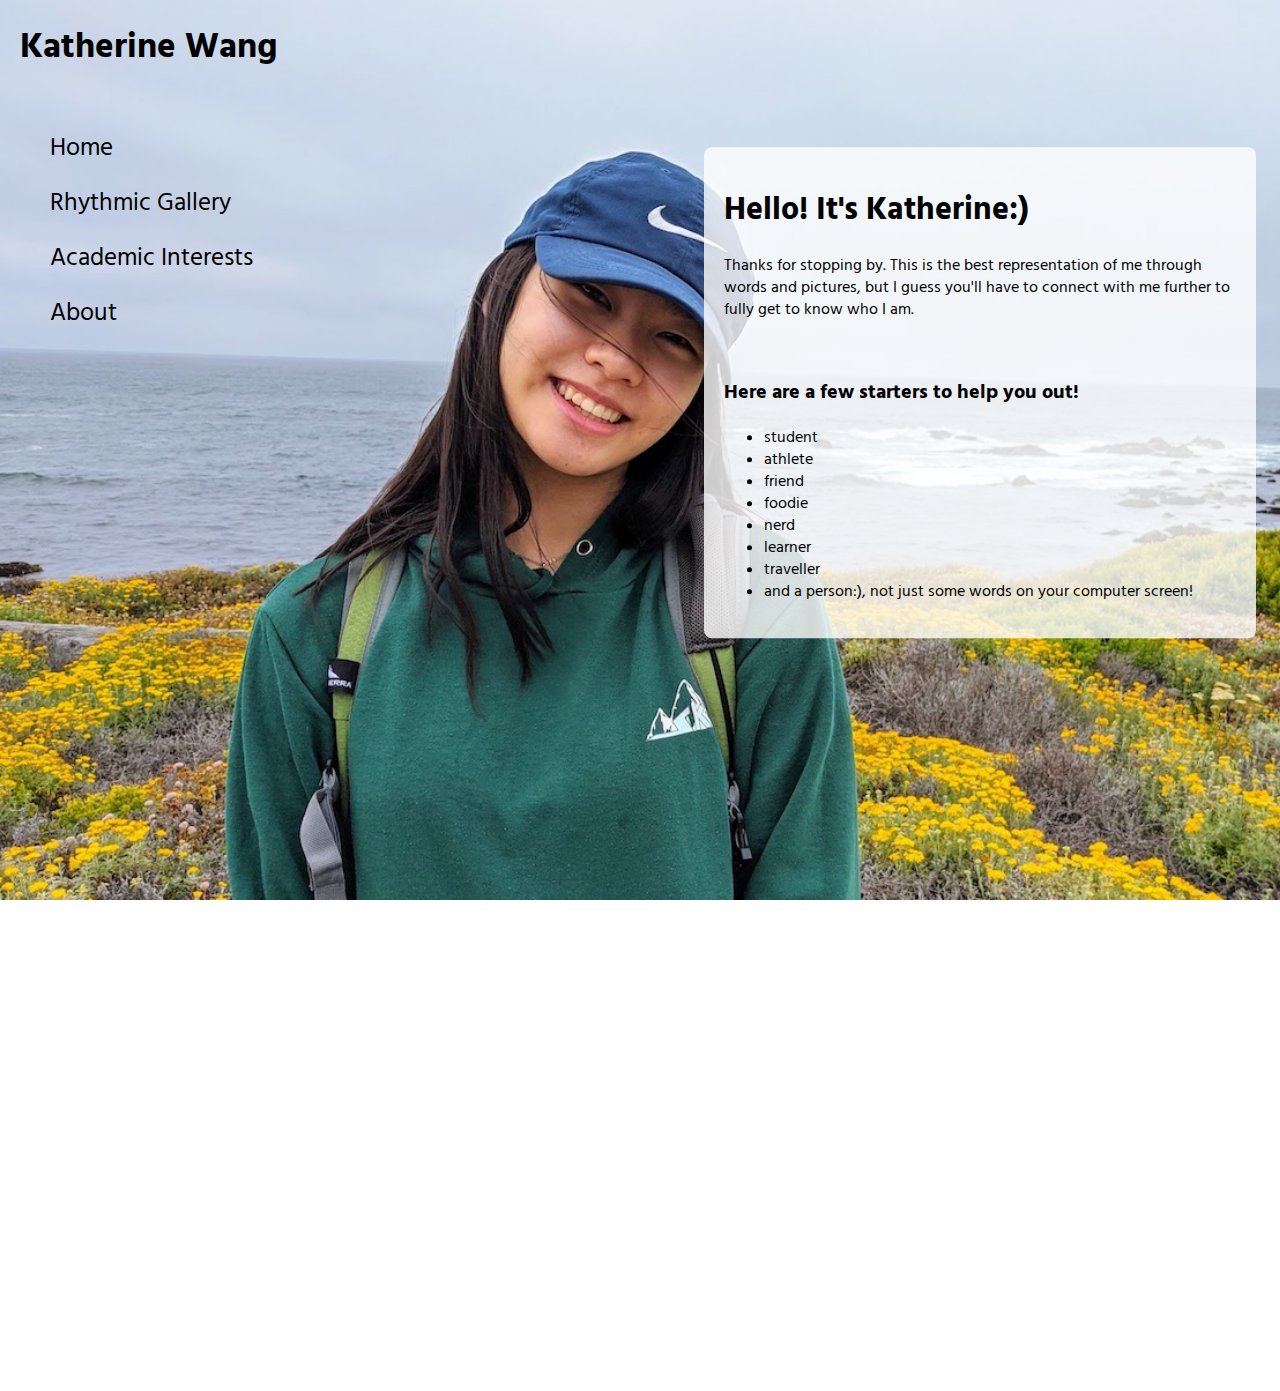
==== index.html @ 03555001 "initial commit" ====
<!DOCTYPE html>
<html>
    <head>
        <meta charset="utf-8">
        <meta name="viewport" content="width=device-width">
        <title>Katherine Wang</title>
        <!-- CSS -->
        <link rel="stylesheet" href="style.css"></link>
        <!-- favicon -->
        <link rel="icon" href="katherine.PNG">
        <!-- font -->
        <link href="https://fonts.googleapis.com/css2?family=Inconsolata:wght@300;700&display=swap" rel="stylesheet">
        <link href="https://fonts.googleapis.com/css2?family=Antic+Slab&display=swap" rel="stylesheet">
        <link href="https://fonts.googleapis.com/css2?family=Antic+Slab&family=Hind+Madurai:wght@400;600&display=swap" rel="stylesheet">

    </head>
    <body>
        <nav>
            <h1>Katherine Wang</h1>
            <ul>
                <li>Home</li>
                <li>Rhythmic Gallery</li>
                <li>Academic Interests</li>
                <li>About</li>
            </ul>
        </nav>
        <div class = "cover">
            <!-- <img class = "cover-image" src = "cover.jpg"> -->
            <div class = "cover-box">
                <h1>Hello! It's Katherine:)</h1>
                <p>Thanks for stopping by. This is the best representation of me through words and pictures, but I guess you'll have to connect with me further to fully get to know who I am.</p>
                <br>
                <b><p style = "font-size: 20px;">Here are a few starters to help you out! </p></b>
                <ul>
                    <li>student</li>
                    <li>athlete</li>
                    <li>friend</li>
                    <li>foodie</li>
                    <li>nerd</li>
                    <li>learner</li>
                    <li>traveller</li>
                    <li>and a person:), not just some words on your computer screen!</li>
                </ul>
            </div>
            <div class = "test">

            </div>
        </div>
    </body>
</html>
---- style.css ----
body {
    margin: 0;
    padding: 0;
    /* font-family: 'Inconsolata', monospace; */
    /* font-family: 'Antic Slab', serif; */
    font-family: 'Hind Madurai', sans-serif;


}

.cover {
    background-image: url("cover.jpg")  ;
    background-size: cover;
    height: 100vh;
}
.cover-box {
    position: relative;
    background: rgba(255, 255, 255, 0.8);
    padding: 20px;
    border-radius: 8px;
    /* width: 600px; */
    width: 40%;
    transform: translate(0%,30%);
    margin-left: 55%;
}

nav {
    /* display: flex;
    position: absolute;
    width: 100vw;
    background: rgba(255, 14, 14,0.4);
    margin-right: 0;  */
    overflow: hidden;
    position: absolute;
}

nav h1 {
    font-size: 35px;
    margin-left: 20px;
}

nav ul {
    list-style: none;
    display: inline-block;

    
    /* list-style: none;
    display: block; */
    
    /* list-style-type: none;
  margin: 0;
  padding: 0;
     */
     font-size: 25px;
}

nav li {
    padding: 10px;
    margin: auto;
}

.test {
    height: 100vh;
}
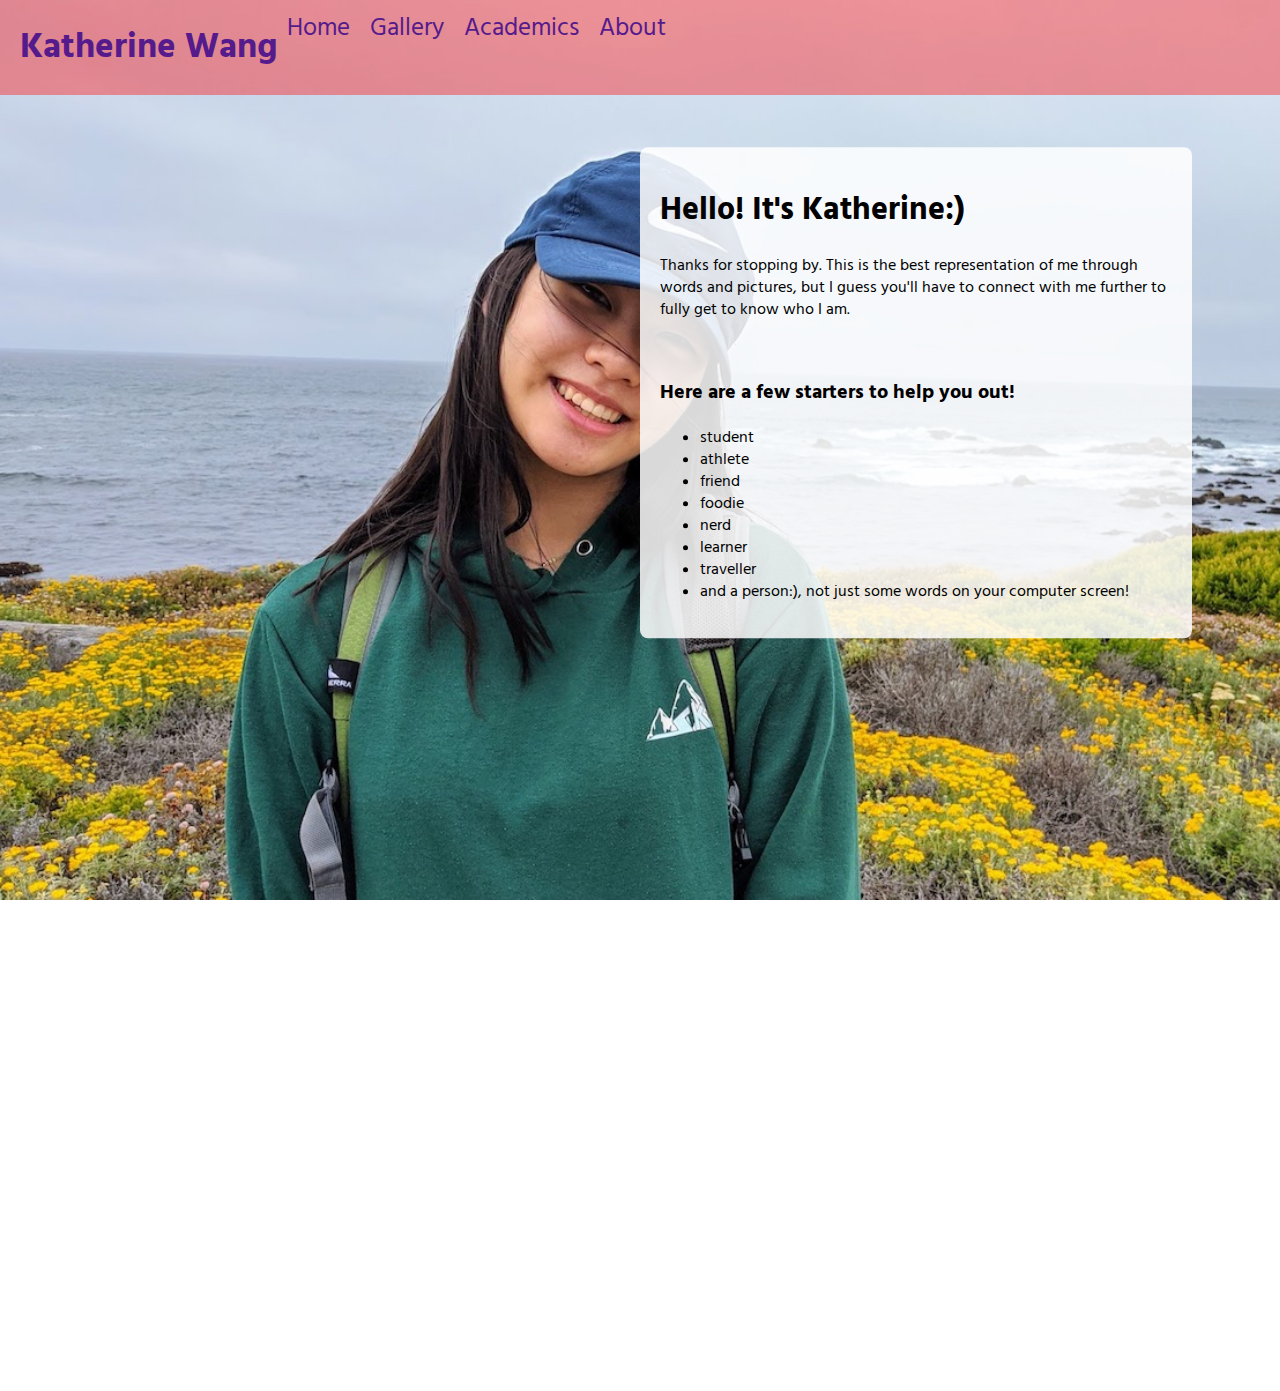
==== commit d689d67e: "navbar" ====
--- a/index.html
+++ b/index.html
@@ -16,12 +16,12 @@
     </head>
     <body>
         <nav>
-            <h1>Katherine Wang</h1>
+            <h1><a href = "">Katherine Wang</a></h1>
             <ul>
-                <li>Home</li>
-                <li>Rhythmic Gallery</li>
-                <li>Academic Interests</li>
-                <li>About</li>
+                <li><a href = "">Home</a></li>
+                <li><a href = "">Gallery</a></li>
+                <li><a href = "">Academics</a></li>
+                <li><a href = "">About</a></li>
             </ul>
         </nav>
         <div class = "cover">
--- a/style.css
+++ b/style.css
@@ -15,23 +15,31 @@
 }
 .cover-box {
     position: relative;
-    background: rgba(255, 255, 255, 0.8);
+    background: rgba(255, 255, 255, 0.85);
     padding: 20px;
     border-radius: 8px;
     /* width: 600px; */
     width: 40%;
     transform: translate(0%,30%);
-    margin-left: 55%;
+    margin-left: 50%;
+}
+
+a {
+    text-decoration: none;
 }
 
 nav {
-    /* display: flex;
+    display: flex;
+    position: absolute;
+
+    display: flex;
     position: absolute;
     width: 100vw;
     background: rgba(255, 14, 14,0.4);
-    margin-right: 0;  */
-    overflow: hidden;
+    /* overflow: hidden;
     position: absolute;
+    margin: 0;
+    padding: 0; */
 }
 
 nav h1 {
@@ -41,22 +49,18 @@
 
 nav ul {
     list-style: none;
-    display: inline-block;
-
     
-    /* list-style: none;
-    display: block; */
-    
-    /* list-style-type: none;
-  margin: 0;
-  padding: 0;
-     */
-     font-size: 25px;
+    list-style-type: none;
+    margin: 0;
+    padding: 0;
+    font-size: 25px;
 }
 
 nav li {
     padding: 10px;
     margin: auto;
+    display: block;
+    float: left;
 }
 
 .test {
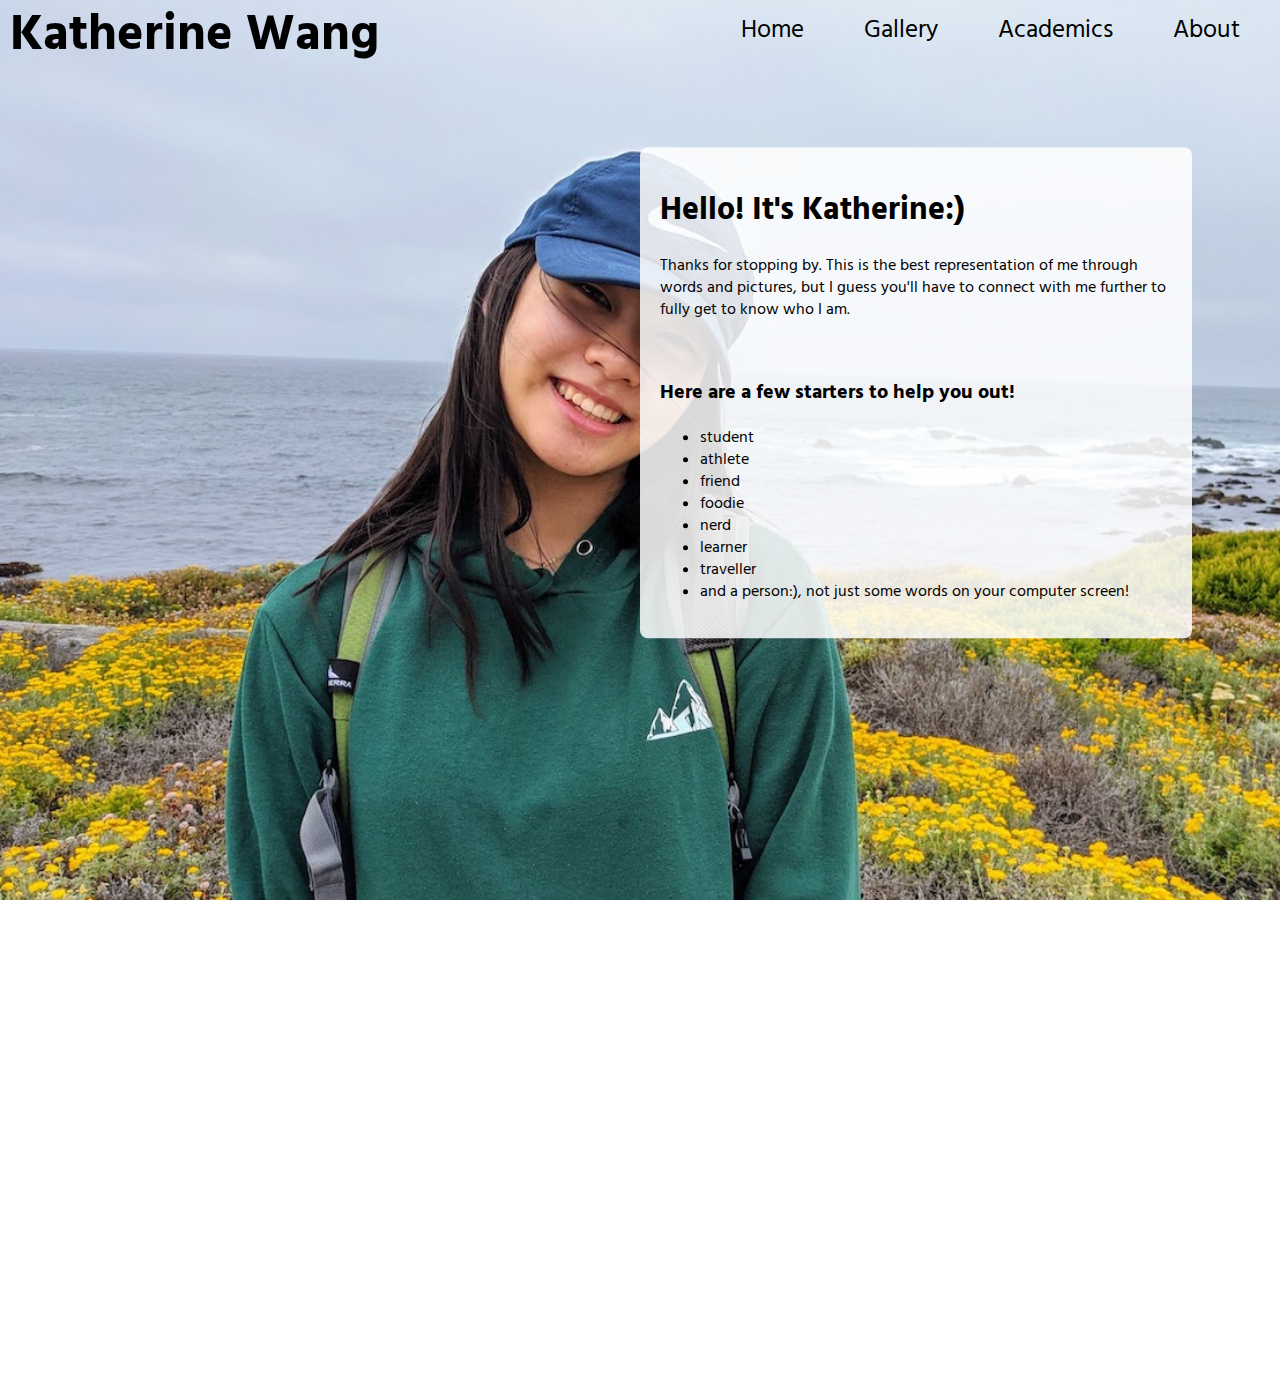
==== commit bcf5360a: "navbar" ====
--- a/index.html
+++ b/index.html
@@ -15,15 +15,29 @@
 
     </head>
     <body>
-        <nav>
+        <div class = "nav">
             <h1><a href = "">Katherine Wang</a></h1>
-            <ul>
-                <li><a href = "">Home</a></li>
-                <li><a href = "">Gallery</a></li>
-                <li><a href = "">Academics</a></li>
-                <li><a href = "">About</a></li>
-            </ul>
-        </nav>
+            <nav>
+                <ul>
+                    <li>
+                        <a href = "">Home</a>
+                        <div class="underline"></div>
+                    </li>
+                    <li>
+                        <a href = "">Gallery</a>
+                        <div class="underline"></div>
+                    </li>
+                    <li>
+                        <a href = "">Academics</a>
+                        <div class="underline"></div>
+                    </li>
+                    <li>
+                        <a href = "">About</a>
+                        <div class="underline"></div>
+                    </li>
+                </ul>
+            </nav>
+        </div>
         <div class = "cover">
             <!-- <img class = "cover-image" src = "cover.jpg"> -->
             <div class = "cover-box">
--- a/style.css
+++ b/style.css
@@ -28,38 +28,43 @@
     text-decoration: none;
 }
 
-nav {
-    display: flex;
+.nav h1 {
+    font-size: 50px;
+    margin-top: 0px;
+    margin-left: 10px;
     position: absolute;
-
-    display: flex;
-    position: absolute;
-    width: 100vw;
-    background: rgba(255, 14, 14,0.4);
-    /* overflow: hidden;
-    position: absolute;
-    margin: 0;
-    padding: 0; */
+    text-decoration: none;
 }
 
-nav h1 {
-    font-size: 35px;
-    margin-left: 20px;
+.nav a {
+    color: black;
+}
+
+.underline {
+    height: 3px;
+    background-color: transparent;
+	width: 0%;
+	transition: ease 0.5s;
+}
+
+nav li:hover .underline {
+    background-color: rgb(33, 0, 59);
+	width: 100%;
 }
 
 nav ul {
+    right: 0px;
+    position: absolute;
     list-style: none;
-    
-    list-style-type: none;
     margin: 0;
+    margin-right: 10px;
     padding: 0;
-    font-size: 25px;
 }
 
 nav li {
-    padding: 10px;
+    padding: 12px 30px;
     margin: auto;
-    display: block;
+    font-size: 25px;
     float: left;
 }
 
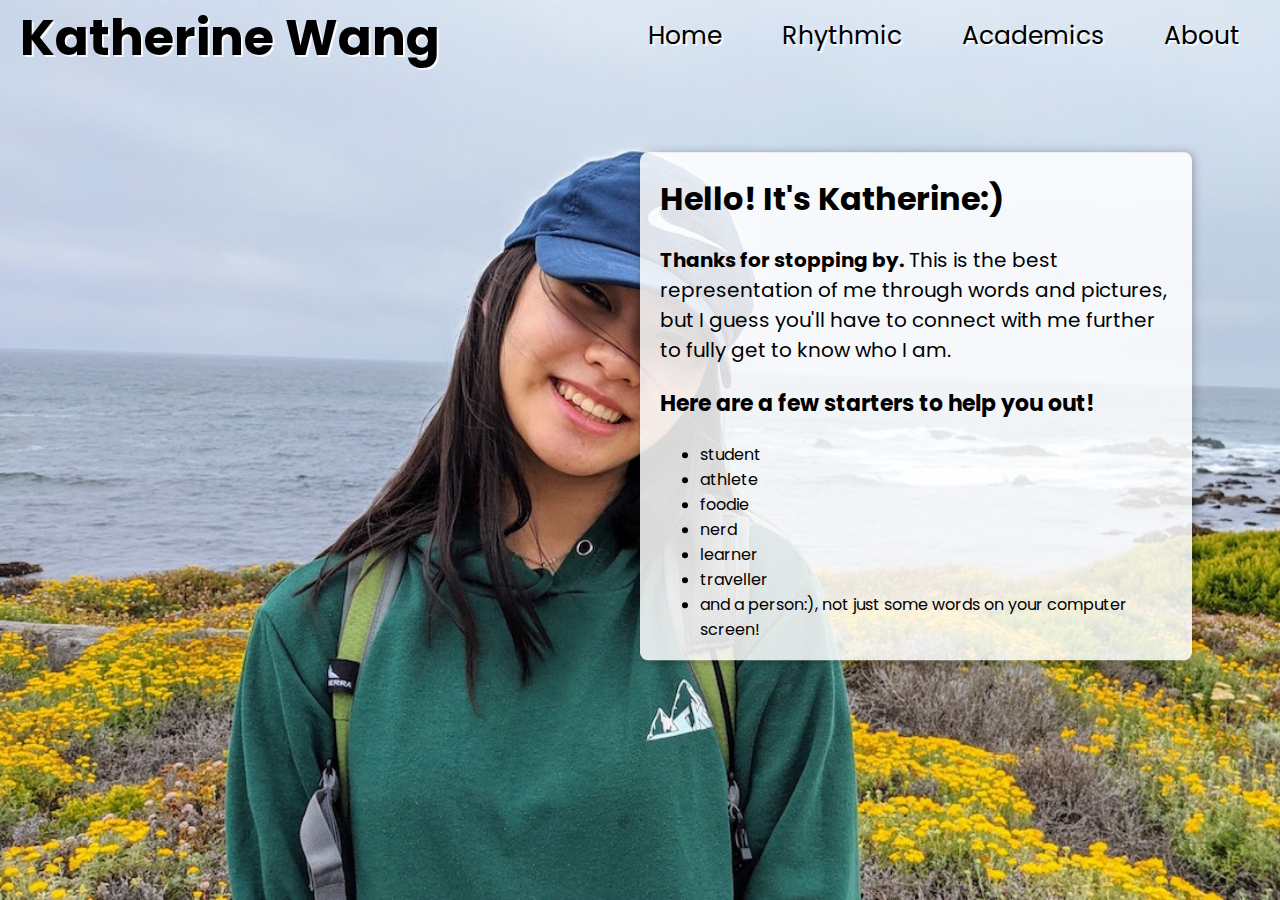
==== commit a38a18ea: "add images" ====
--- a/index.html
+++ b/index.html
@@ -12,11 +12,11 @@
         <link href="https://fonts.googleapis.com/css2?family=Inconsolata:wght@300;700&display=swap" rel="stylesheet">
         <link href="https://fonts.googleapis.com/css2?family=Antic+Slab&display=swap" rel="stylesheet">
         <link href="https://fonts.googleapis.com/css2?family=Antic+Slab&family=Hind+Madurai:wght@400;600&display=swap" rel="stylesheet">
-
+        <link href="https://fonts.googleapis.com/css2?family=Antic+Slab&family=Hind+Madurai:wght@400;600&family=Poppins:wght@200;400&display=swap" rel="stylesheet">
     </head>
     <body>
         <div class = "nav">
-            <h1><a href = "">Katherine Wang</a></h1>
+            <h1><a href = "index.html">Katherine Wang</a></h1>
             <nav>
                 <ul>
                     <li>
@@ -24,15 +24,15 @@
                         <div class="underline"></div>
                     </li>
                     <li>
-                        <a href = "">Gallery</a>
+                        <a href = "rhythmic.html">Rhythmic</a>
                         <div class="underline"></div>
                     </li>
                     <li>
-                        <a href = "">Academics</a>
+                        <a href = "academics.html">Academics</a>
                         <div class="underline"></div>
                     </li>
                     <li>
-                        <a href = "">About</a>
+                        <a href = "about.html">About</a>
                         <div class="underline"></div>
                     </li>
                 </ul>
@@ -42,13 +42,11 @@
             <!-- <img class = "cover-image" src = "cover.jpg"> -->
             <div class = "cover-box">
                 <h1>Hello! It's Katherine:)</h1>
-                <p>Thanks for stopping by. This is the best representation of me through words and pictures, but I guess you'll have to connect with me further to fully get to know who I am.</p>
-                <br>
-                <b><p style = "font-size: 20px;">Here are a few starters to help you out! </p></b>
+                <p style = "font-size: 20px;"><b>Thanks for stopping by.</b> This is the best representation of me through words and pictures, but I guess you'll have to connect with me further to fully get to know who I am.</p>
+                <b><p style = "font-size: 22px;">Here are a few starters to help you out! </p></b>
                 <ul>
                     <li>student</li>
                     <li>athlete</li>
-                    <li>friend</li>
                     <li>foodie</li>
                     <li>nerd</li>
                     <li>learner</li>
--- a/style.css
+++ b/style.css
@@ -1,39 +1,50 @@
+html {
+    scroll-behavior: smooth;
+}
+
 body {
     margin: 0;
     padding: 0;
     /* font-family: 'Inconsolata', monospace; */
     /* font-family: 'Antic Slab', serif; */
-    font-family: 'Hind Madurai', sans-serif;
-
-
+    /* font-family: 'Hind Madurai', sans-serif; */
+    font-family: 'Poppins', sans-serif;
 }
 
 .cover {
-    background-image: url("cover.jpg")  ;
+    background-image: url("cover.jpg");
+    background-repeat: no-repeat;
     background-size: cover;
     height: 100vh;
 }
 .cover-box {
     position: relative;
     background: rgba(255, 255, 255, 0.85);
-    padding: 20px;
+    padding: 2px 20px;
     border-radius: 8px;
     /* width: 600px; */
     width: 40%;
     transform: translate(0%,30%);
     margin-left: 50%;
+    transition: 1s;
+    box-shadow: 1px 1px 10px rgba(0,0,0,0.3);
 }
 
 a {
     text-decoration: none;
+}
+
+nav {
+    transition: 1s;
 }
 
 .nav h1 {
     font-size: 50px;
     margin-top: 0px;
-    margin-left: 10px;
+    margin-left: 20px;
     position: absolute;
     text-decoration: none;
+    text-shadow: 2px 2px 0px rgba(255, 255, 255, 0.85);
 }
 
 .nav a {
@@ -44,12 +55,17 @@
     height: 3px;
     background-color: transparent;
 	width: 0%;
-	transition: ease 0.5s;
+    transition: ease 0.5s;
+    box-shadow: 1px 1px 0px rgba(255, 255, 255, 0.85);
 }
 
 nav li:hover .underline {
-    background-color: rgb(33, 0, 59);
+    background-color: rgb(0, 30, 39);
 	width: 100%;
+}
+
+nav li:hover a{
+    color: rgb(0, 82, 107)
 }
 
 nav ul {
@@ -62,12 +78,129 @@
 }
 
 nav li {
-    padding: 12px 30px;
+    padding: 17px 30px;
     margin: auto;
     font-size: 25px;
     float: left;
-}
-
-.test {
+    text-shadow: 2px 2px 0px rgba(255, 255, 255, 0.85);
+}
+
+.active .underline {
+    background-color: rgb(0, 30, 39);
+    width: 100%;
+    box-shadow: 1px 1px 0px rgba(255, 255, 255, 0.85);
+}
+
+.active a {
+    color: rgb(0, 82, 107);
+}
+
+.box {
+    height: 70px;
+}
+
+.body {
+    width: 100%;
+    text-align: center;
     height: 100vh;
+}
+
+.header h1 {
+    font-size: 50px;
+}
+
+.description {
+    text-align: center;
+    margin: 0px 10%;
+    padding-top: 10px;
+}
+
+.description h2 {
+    background: rgb(255, 248, 186);
+    max-width: 30%;
+    margin: auto;
+    border-radius: 5px;
+}
+
+.cover-gallery {
+    background-image: url("cover-rhythmic.JPG");
+    background-repeat: no-repeat;
+    background-size: cover;
+    height: 100vh;
+    width: 100%;
+}
+
+.body i {
+    font-size: 65px;
+    position: absolute;
+    bottom: 20px;
+    text-shadow: 2px 2px 10px rgba(0,0,0);
+}
+
+.body a {
+    color: white;
+}
+
+.header {
+    max-width: 55%;
+    margin: auto;
+    text-align: center;
+}
+
+.header h1 {
+    margin: auto;
+    margin-top: 40px;
+    margin-bottom: 15px;
+    width: 90%;
+    /* background: rgb(255, 248, 186); */
+    border-radius: 10px;
+    padding: 0px 0px;
+    text-shadow: 3px 3px 0px white;
+}
+
+.line {
+    height: 3px;
+    background: black;
+    box-shadow: 1px 1px 0px rgba(255, 255, 255, 0.85);
+}
+
+.container img{
+    width: 100%;
+    box-shadow: 2px 2px 10px rgba(0,0,0,0.3);
+}
+
+.container {
+    padding-bottom: 10px;
+    position: relative;
+}
+
+.container h1 {
+    z-index: 1;
+    color: black;
+    visibility: hidden;
+    text-align: center;
+    position: absolute;
+    top: 50%;
+    left: 50%;
+    transform: translate(-50%, -50%);
+}
+
+.container:hover h1 {
+    visibility: visible;
+}
+
+.container:hover img{
+    opacity: 0.8;
+}
+
+.image-grid {
+    display: flex;
+    padding: 20px 10px;
+    margin: auto;
+}
+
+.column {
+    max-width: 32%;
+    margin-right: auto;
+    margin-left: auto;
 }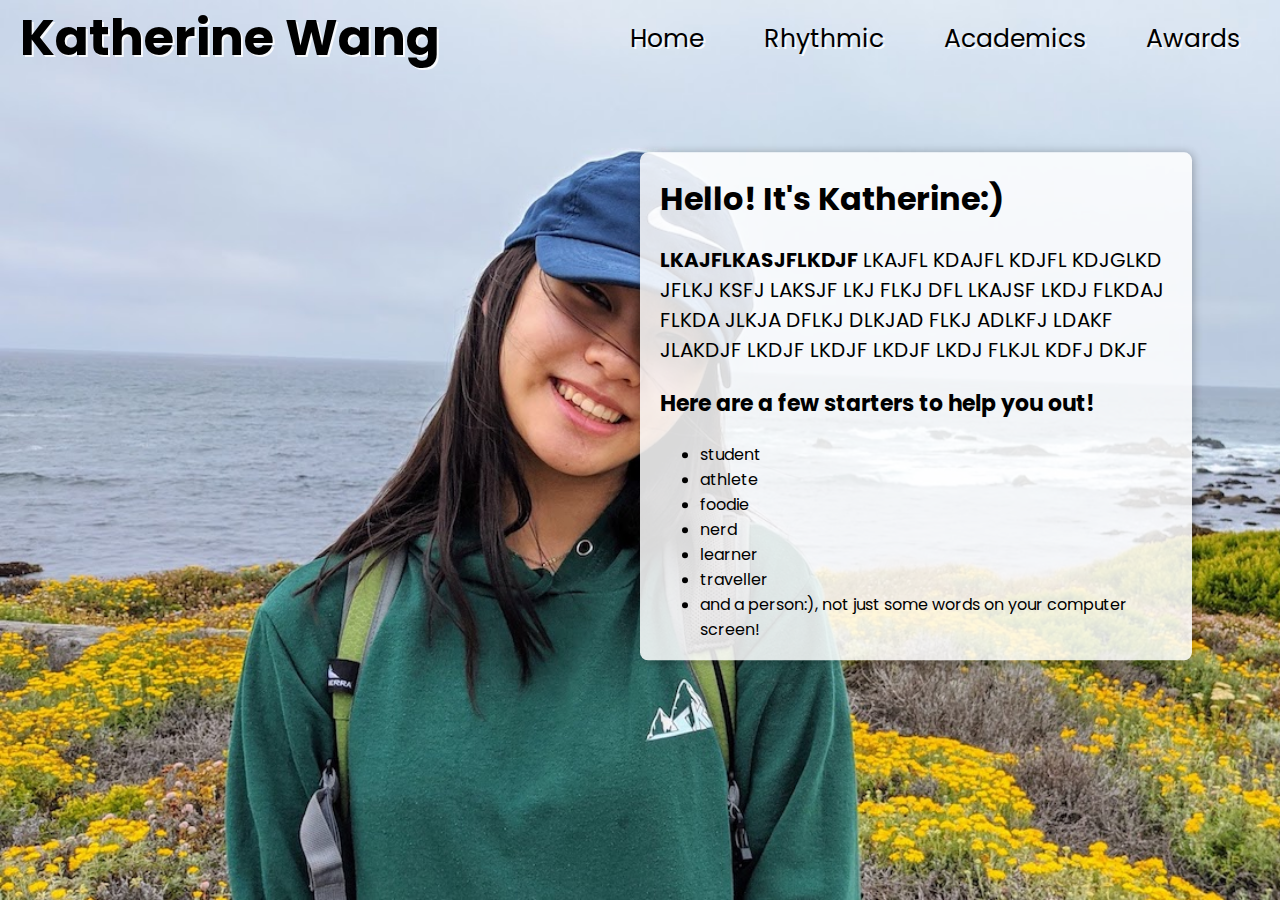
==== commit f41e3c73: "hehe" ====
--- a/index.html
+++ b/index.html
@@ -9,32 +9,38 @@
         <!-- favicon -->
         <link rel="icon" href="katherine.PNG">
         <!-- font -->
-        <link href="https://fonts.googleapis.com/css2?family=Inconsolata:wght@300;700&display=swap" rel="stylesheet">
-        <link href="https://fonts.googleapis.com/css2?family=Antic+Slab&display=swap" rel="stylesheet">
-        <link href="https://fonts.googleapis.com/css2?family=Antic+Slab&family=Hind+Madurai:wght@400;600&display=swap" rel="stylesheet">
         <link href="https://fonts.googleapis.com/css2?family=Antic+Slab&family=Hind+Madurai:wght@400;600&family=Poppins:wght@200;400&display=swap" rel="stylesheet">
+        <!-- Import Font Awesome -->
+        <link rel="stylesheet" href="https://pro.fontawesome.com/releases/v5.13.0/css/all.css">
+        <!-- jquery -->
+        <script src="https://ajax.googleapis.com/ajax/libs/jquery/3.5.1/jquery.min.js"></script>
+        <!-- script -->
+        <script src = "script.js"></script>
     </head>
     <body>
         <div class = "nav">
             <h1><a href = "index.html">Katherine Wang</a></h1>
             <nav>
                 <ul>
-                    <li>
-                        <a href = "">Home</a>
-                        <div class="underline"></div>
-                    </li>
-                    <li>
-                        <a href = "rhythmic.html">Rhythmic</a>
-                        <div class="underline"></div>
-                    </li>
-                    <li>
-                        <a href = "academics.html">Academics</a>
-                        <div class="underline"></div>
-                    </li>
-                    <li>
-                        <a href = "about.html">About</a>
-                        <div class="underline"></div>
-                    </li>
+                <li id = "nav-icon" class = "nav-icon">
+                    <a><i id = "change" class="fas fa-bars"></i></a>
+                </li>
+                <li class = "nav-item top">
+                    <a href = "">Home</a>
+                    <div class="underline"></div>
+                </li>
+                <li class = "nav-item">
+                    <a href = "rhythmic.html">Rhythmic</a>
+                    <div class="underline"></div>
+                </li>
+                <li class = "nav-item">
+                    <a href = "academics.html">Academics</a>
+                    <div class="underline"></div>
+                </li>
+                <li class = "nav-item">
+                    <a href = "awards.html">Awards</a>
+                    <div class="underline"></div>
+                </li>
                 </ul>
             </nav>
         </div>
@@ -42,7 +48,8 @@
             <!-- <img class = "cover-image" src = "cover.jpg"> -->
             <div class = "cover-box">
                 <h1>Hello! It's Katherine:)</h1>
-                <p style = "font-size: 20px;"><b>Thanks for stopping by.</b> This is the best representation of me through words and pictures, but I guess you'll have to connect with me further to fully get to know who I am.</p>
+                <p style = "font-size: 20px;"><b>LKAJFLKASJFLKDJF</b> LKAJFL KDAJFL KDJFL KDJGLKD JFLKJ KSFJ LAKSJF LKJ FLKJ DFL LKAJSF LKDJ FLKDAJ FLKDA JLKJA DFLKJ DLKJAD FLKJ ADLKFJ LDAKF JLAKDJF LKDJF LKDJF LKDJF LKDJ FLKJL KDFJ DKJF</p>
+                <!-- <p style = "font-size: 20px;"><b>Thanks for stopping by.</b> This is the best representation of me through words and pictures, but I guess you'll have to connect with me further to fully get to know who I am.</p> -->
                 <b><p style = "font-size: 22px;">Here are a few starters to help you out! </p></b>
                 <ul>
                     <li>student</li>
--- a/style.css
+++ b/style.css
@@ -5,12 +5,10 @@
 body {
     margin: 0;
     padding: 0;
-    /* font-family: 'Inconsolata', monospace; */
-    /* font-family: 'Antic Slab', serif; */
-    /* font-family: 'Hind Madurai', sans-serif; */
     font-family: 'Poppins', sans-serif;
 }
 
+/* welcome page */
 .cover {
     background-image: url("cover.jpg");
     background-repeat: no-repeat;
@@ -22,22 +20,16 @@
     background: rgba(255, 255, 255, 0.85);
     padding: 2px 20px;
     border-radius: 8px;
-    /* width: 600px; */
     width: 40%;
     transform: translate(0%,30%);
     margin-left: 50%;
     transition: 1s;
     box-shadow: 1px 1px 10px rgba(0,0,0,0.3);
 }
-
 a {
     text-decoration: none;
 }
-
-nav {
-    transition: 1s;
-}
-
+/* navbar */
 .nav h1 {
     font-size: 50px;
     margin-top: 0px;
@@ -46,11 +38,10 @@
     text-decoration: none;
     text-shadow: 2px 2px 0px rgba(255, 255, 255, 0.85);
 }
-
 .nav a {
     color: black;
 }
-
+/* nav underline */
 .underline {
     height: 3px;
     background-color: transparent;
@@ -58,31 +49,225 @@
     transition: ease 0.5s;
     box-shadow: 1px 1px 0px rgba(255, 255, 255, 0.85);
 }
-
-nav li:hover .underline {
+.nav-item:hover .underline {
     background-color: rgb(0, 30, 39);
 	width: 100%;
 }
-
-nav li:hover a{
+.nav-item:hover a{
     color: rgb(0, 82, 107)
 }
 
-nav ul {
-    right: 0px;
-    position: absolute;
-    list-style: none;
-    margin: 0;
-    margin-right: 10px;
-    padding: 0;
-}
-
-nav li {
-    padding: 17px 30px;
-    margin: auto;
-    font-size: 25px;
-    float: left;
-    text-shadow: 2px 2px 0px rgba(255, 255, 255, 0.85);
+@media only screen and (max-width: 800px) {
+    /* responsive navbar */
+    .nav-item {
+        visibility: hidden;
+        position: absolute;
+        width: 15%;
+    }
+    .top {
+        margin-top: 60px;
+    }
+    .toggle .nav-item {
+        visibility: visible;
+        position: relative;
+        margin-left: 10px;
+    }
+    .nav-icon {
+        right: 60px;
+        position: absolute;
+        list-style: none;
+        margin: 0;
+        margin-left: 0px;
+        padding: 0;
+    }
+    nav li {
+        padding: 3px 0px;
+        font-size: 25px;
+        text-shadow: 2px 2px 0px rgba(255, 255, 255, 0.85);
+    }
+    nav ul {
+        position: absolute;
+        display: flex;
+        flex-direction: column;
+        width: 100%;
+    }
+    .nav-item-clicked {
+        visibility: visible;
+    }
+    .nav-icon {
+        font-size: 35px;
+    }
+    .nav-icon:hover {
+        cursor: pointer;
+    }
+    .nav-icon:hover i{
+        color: white;
+        text-shadow: 2px 2px 0px rgba(0, 0, 0, 0.85);
+    }
+    /* rhythmic images */
+    .column {
+        flex: 100%;
+        max-width: 98%;
+        margin-right: auto;
+        margin-left: auto;
+    }
+    .cover-gallery i {
+        font-size: 65px;
+        position: absolute;
+        bottom: 52vh;
+        text-shadow: 2px 2px 10px rgba(0,0,0);
+    }
+    .cover-gallery {
+        background-image: url("cover-rhythmic.JPG");
+        background-repeat: no-repeat;
+        background-size: cover;
+        height: 50vh;
+        align-items: center;
+        text-align: center;
+    }
+    .cover-awards {
+        background-image: url("cover-awards.jpg");
+        background-size: cover;
+        background-repeat: no-repeat;
+        height: 50vh;
+        width: 100%;
+        text-align: center;
+    }
+}
+
+@media only screen and (max-width: 1100px) and (min-width: 800px) {
+    /* responsive navbar */
+    .nav-item {
+        visibility: hidden;
+        position: absolute;
+        width: 15%;
+    }
+    .top {
+        margin-top: 60px;
+    }
+    .toggle .nav-item {
+        visibility: visible;
+        position: relative;
+        margin-left: 10px;
+    }
+    .nav-icon {
+        right: 60px;
+        position: absolute;
+        list-style: none;
+        margin: 0;
+        margin-left: 0px;
+        padding: 0;
+    }
+    nav li {
+        padding: 3px 0px;
+        font-size: 25px;
+        text-shadow: 2px 2px 0px rgba(255, 255, 255, 0.85);
+    }
+    nav ul {
+        position: absolute;
+        display: flex;
+        flex-direction: column;
+        width: 96%;
+    }
+    .nav-item-clicked {
+        visibility: visible;
+    }
+    .nav-icon {
+        font-size: 35px;
+    }
+    .nav-icon:hover {
+        cursor: pointer;
+    }
+    .nav-icon:hover i{
+        color: white;
+        text-shadow: 2px 2px 0px rgba(0, 0, 0, 0.85);
+    }
+    /* rhythmic images */
+    .column {
+        flex: 50%;
+        max-width: 48%;
+        padding: 0px 4px;
+        margin-right: auto;
+        margin-left: auto;
+    }
+    .cover-gallery i {
+        font-size: 65px;
+        position: absolute;
+        bottom: 32vh;
+        text-shadow: 2px 2px 10px rgba(0,0,0);
+    }
+    .cover-gallery {
+        background-image: url("cover-rhythmic.JPG");
+        background-repeat: no-repeat;
+        background-size: cover;
+        height: 70vh;
+        width: 100%;
+        text-align: center;
+    }
+    .cover-awards {
+        background-image: url("cover-awards.jpg");
+        background-size: cover;
+        background-repeat: no-repeat;
+        height: 70vh;
+        width: 100%;
+        text-align: center;
+    }
+}
+
+@media only screen and (min-width: 1100px) {
+    /* responsive navbar */
+    nav ul {
+        right: 0px;
+        position: absolute;
+        list-style: none;
+        margin: 0;
+        margin-right: 10px;
+        padding: 0;
+    }
+    nav li {
+        padding: 20px 30px;
+        margin: auto;
+        font-size: 25px;
+        float: left;
+        text-shadow: 2px 2px 0px rgba(255, 255, 255, 0.85);
+    }
+    .nav-icon {
+        visibility: hidden;
+    }
+    .nav-item {
+        visibility: visible;
+    }
+    /* rhythmic images */
+    .column {
+        max-width: 24%;
+        padding: 0 4px;
+        flex: 25%;
+        margin-right: auto;
+        margin-left: auto;
+    }
+    .cover-gallery i {
+        font-size: 65px;
+        position: absolute;
+        bottom: 20px;
+        text-shadow: 2px 2px 10px rgba(0,0,0);
+        margin: auto;
+    }
+    .cover-gallery {
+        background-image: url("cover-rhythmic.JPG");
+        background-repeat: no-repeat;
+        background-size: cover;
+        height: 100vh;
+        width: 100%;
+        text-align: center;
+    }
+    .cover-awards {
+        background-image: url("cover-awards.jpg");
+        background-size: cover;
+        background-repeat: no-repeat;
+        height: 100vh;
+        width: 100%;
+        text-align: center;
+    }
 }
 
 .active .underline {
@@ -90,74 +275,39 @@
     width: 100%;
     box-shadow: 1px 1px 0px rgba(255, 255, 255, 0.85);
 }
-
 .active a {
     color: rgb(0, 82, 107);
 }
-
+/* nav empty box */
 .box {
-    height: 70px;
-}
-
-.body {
-    width: 100%;
-    text-align: center;
-    height: 100vh;
-}
-
+    height: 60px;
+}
 .header h1 {
     font-size: 50px;
 }
-
 .description {
     text-align: center;
     margin: 0px 10%;
     padding-top: 10px;
 }
-
-.description h2 {
-    background: rgb(255, 248, 186);
-    max-width: 30%;
-    margin: auto;
-    border-radius: 5px;
-}
-
-.cover-gallery {
-    background-image: url("cover-rhythmic.JPG");
-    background-repeat: no-repeat;
-    background-size: cover;
-    height: 100vh;
-    width: 100%;
-}
-
-.body i {
-    font-size: 65px;
-    position: absolute;
-    bottom: 20px;
-    text-shadow: 2px 2px 10px rgba(0,0,0);
-}
-
-.body a {
+/* rhythmic page */
+.cover-gallery a {
     color: white;
 }
-
+/* headers */
 .header {
     max-width: 55%;
     margin: auto;
-    text-align: center;
-}
-
+}
 .header h1 {
     margin: auto;
     margin-top: 40px;
     margin-bottom: 15px;
     width: 90%;
-    /* background: rgb(255, 248, 186); */
     border-radius: 10px;
     padding: 0px 0px;
     text-shadow: 3px 3px 0px white;
 }
-
 .line {
     height: 3px;
     background: black;
@@ -167,6 +317,7 @@
 .container img{
     width: 100%;
     box-shadow: 2px 2px 10px rgba(0,0,0,0.3);
+    vertical-align: middle;
 }
 
 .container {
@@ -195,12 +346,28 @@
 
 .image-grid {
     display: flex;
-    padding: 20px 10px;
-    margin: auto;
-}
-
-.column {
-    max-width: 32%;
-    margin-right: auto;
-    margin-left: auto;
+    /* padding: 20px 10px;
+    margin: auto; */
+    flex-wrap: wrap;
+}
+
+/* awards section */
+/* .cover-awards {
+    background-image: url("cover-awards.jpg");
+    background-size: cover;
+    background-repeat: no-repeat;
+    height: 100vh;
+    width: 100%;
+    text-align: center;
+} */
+
+.cover-awards i {
+    font-size: 65px;
+    position: absolute;
+    bottom: 20px;
+    text-shadow: 2px 2px 10px rgba(0,0,0);
+}
+
+.cover-awards a {
+    color: white;
 }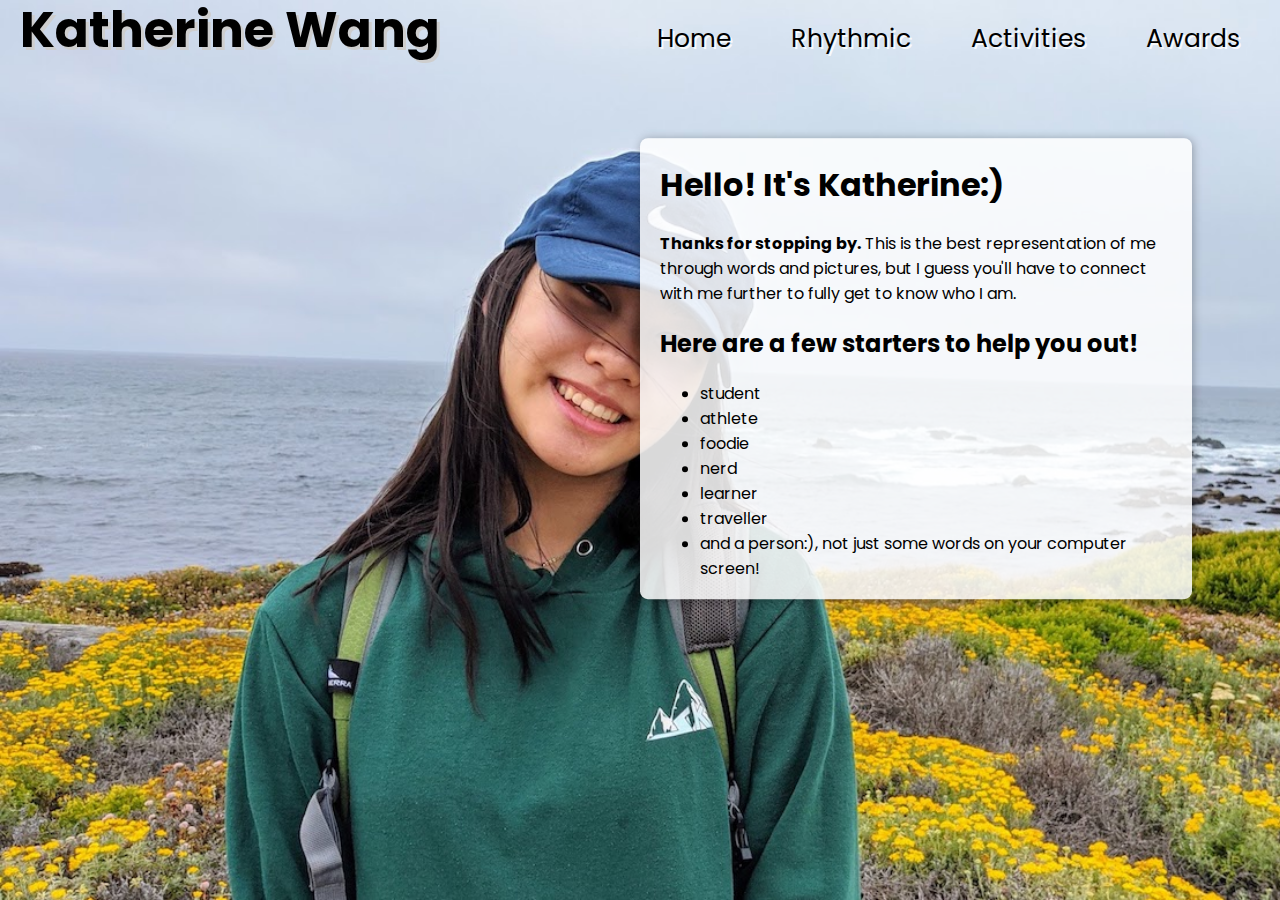
==== commit c3e6719e: "responsive" ====
--- a/index.html
+++ b/index.html
@@ -34,7 +34,7 @@
                     <div class="underline"></div>
                 </li>
                 <li class = "nav-item">
-                    <a href = "academics.html">Academics</a>
+                    <a href = "activities.html">Activities</a>
                     <div class="underline"></div>
                 </li>
                 <li class = "nav-item">
@@ -48,16 +48,19 @@
             <!-- <img class = "cover-image" src = "cover.jpg"> -->
             <div class = "cover-box">
                 <h1>Hello! It's Katherine:)</h1>
-                <p style = "font-size: 20px;"><b>LKAJFLKASJFLKDJF</b> LKAJFL KDAJFL KDJFL KDJGLKD JFLKJ KSFJ LAKSJF LKJ FLKJ DFL LKAJSF LKDJ FLKDAJ FLKDA JLKJA DFLKJ DLKJAD FLKJ ADLKFJ LDAKF JLAKDJF LKDJF LKDJF LKDJF LKDJ FLKJL KDFJ DKJF</p>
-                <!-- <p style = "font-size: 20px;"><b>Thanks for stopping by.</b> This is the best representation of me through words and pictures, but I guess you'll have to connect with me further to fully get to know who I am.</p> -->
-                <b><p style = "font-size: 22px;">Here are a few starters to help you out! </p></b>
+                <p><b>Thanks for stopping by.</b> This is the best representation of me through words and pictures, but I guess you'll have to connect with me further to fully get to know who I am.</p>
+                <h2>Here are a few starters to help you out! </h2>
                 <ul>
-                    <li>student</li>
-                    <li>athlete</li>
-                    <li>foodie</li>
-                    <li>nerd</li>
-                    <li>learner</li>
-                    <li>traveller</li>
+                    <span class = "list-1">
+                        <li>student</li>
+                        <li>athlete</li>
+                        <li>foodie</li>
+                    </span>
+                    <span class = "list-2">
+                        <li>nerd</li>
+                        <li>learner</li>
+                        <li>traveller</li>
+                    </span>
                     <li>and a person:), not just some words on your computer screen!</li>
                 </ul>
             </div>
--- a/style.css
+++ b/style.css
@@ -9,34 +9,18 @@
 }
 
 /* welcome page */
-.cover {
-    background-image: url("cover.jpg");
-    background-repeat: no-repeat;
-    background-size: cover;
-    height: 100vh;
-}
-.cover-box {
-    position: relative;
-    background: rgba(255, 255, 255, 0.85);
-    padding: 2px 20px;
-    border-radius: 8px;
-    width: 40%;
-    transform: translate(0%,30%);
-    margin-left: 50%;
-    transition: 1s;
-    box-shadow: 1px 1px 10px rgba(0,0,0,0.3);
-}
 a {
     text-decoration: none;
 }
 /* navbar */
 .nav h1 {
     font-size: 50px;
-    margin-top: 0px;
+    margin-top: 5px;
     margin-left: 20px;
     position: absolute;
     text-decoration: none;
-    text-shadow: 2px 2px 0px rgba(255, 255, 255, 0.85);
+    text-shadow: 3px 3px 0px rgb(206, 206, 206);
+    line-height: 50px;
 }
 .nav a {
     color: black;
@@ -56,16 +40,51 @@
 .nav-item:hover a{
     color: rgb(0, 82, 107)
 }
-
-@media only screen and (max-width: 800px) {
+@media only screen and (max-width: 422px) {
+    .cover {
+        background-image: url("cover-mini.jpg");
+        background-repeat: no-repeat;
+        background-size: cover;
+        height: 100vh;
+    }
+    .cover-box {
+        position: relative;
+        background: rgba(255, 255, 255, 0.85);
+        padding: 2px 20px;
+        border-radius: 8px;
+        width: 85%;
+        margin: auto;
+        transform: translate(0%,85%);
+        transition: 1s;
+        box-shadow: 1px 1px 10px rgba(0,0,0,0.3);
+        line-height: 28px;
+    }
+    .cover h1 {
+        font-size: 22px;
+    }
+    .cover h2 {
+        margin-top: 30px;
+        /* line-height: 5px; */
+        font-size: 20px;
+    }
+    .cover p {
+        font-size: 13px;
+    }
+    .cover li {
+        font-size: 13px;
+    }
+    .list-1 {
+        float: left;
+        margin-right: 40px;
+    }
     /* responsive navbar */
     .nav-item {
         visibility: hidden;
         position: absolute;
-        width: 15%;
+        width: 35%;
     }
     .top {
-        margin-top: 60px;
+        margin-top: 100px;
     }
     .toggle .nav-item {
         visibility: visible;
@@ -73,7 +92,7 @@
         margin-left: 10px;
     }
     .nav-icon {
-        right: 60px;
+        right: 30px;
         position: absolute;
         list-style: none;
         margin: 0;
@@ -89,7 +108,7 @@
         position: absolute;
         display: flex;
         flex-direction: column;
-        width: 100%;
+        width: 90%;
     }
     .nav-item-clicked {
         visibility: visible;
@@ -116,14 +135,17 @@
         position: absolute;
         bottom: 52vh;
         text-shadow: 2px 2px 10px rgba(0,0,0);
+        width: 100%;
+        text-align: center;
     }
     .cover-gallery {
-        background-image: url("cover-rhythmic.JPG");
+        background-image: url("cover-rhythmic-mini.JPG");
         background-repeat: no-repeat;
         background-size: cover;
         height: 50vh;
-        align-items: center;
-        text-align: center;
+    }
+    .cover-gallery h1 {
+        visibility: hidden;
     }
     .cover-awards {
         background-image: url("cover-awards.jpg");
@@ -131,16 +153,90 @@
         background-repeat: no-repeat;
         height: 50vh;
         width: 100%;
-        text-align: center;
-    }
-}
-
-@media only screen and (max-width: 1100px) and (min-width: 800px) {
+    }
+    .cover-awards h1 {
+        visibility: hidden;
+    }
+    .cover-awards i {
+        font-size: 65px;
+        position: absolute;
+        bottom: 52vh;
+        text-shadow: 2px 2px 10px rgba(0,0,0);
+        width: 100%;
+        text-align: center;
+    }
+    .cover-academics {
+        background-image: url("cover-activities.jpg");
+        background-size: cover;
+        background-repeat: no-repeat;
+        height: 50vh;
+        width: 100%;
+    }
+    .cover-academics h1 {
+        visibility: hidden;
+    }
+    .cover-academics i {
+        font-size: 65px;
+        position: absolute;
+        bottom: 52vh;
+        text-shadow: 2px 2px 10px rgba(0,0,0);
+        width: 100%;
+        text-align: center;
+    }
+    /* math modeling */
+    .activity-box .image {
+        text-align: center;
+    }
+    .activity-box .image img{
+        width: 100%;
+        border-radius: 5px;
+    }
+    .title {
+        text-align: center;
+    }
+}
+@media only screen and (max-width: 800px) and (min-width: 422px) {
+    .cover {
+        background-image: url("cover-small.jpg");
+        background-repeat: no-repeat;
+        background-size: cover;
+        height: 100vh;
+    }
+    .cover-box {
+        position: relative;
+        background: rgba(255, 255, 255, 0.85);
+        padding: 2px 20px;
+        border-radius: 8px;
+        width: 90%;
+        margin: auto;
+        transform: translate(0%,110%);
+        transition: 1s;
+        box-shadow: 1px 1px 10px rgba(0,0,0,0.3);
+        line-height: 28px;
+    }
+    .cover h1 {
+        font-size: 22px;
+    }
+    .cover h2 {
+        margin-top: 30px;
+        /* line-height: 5px; */
+        font-size: 20px;
+    }
+    .cover p {
+        font-size: 13px;
+    }
+    .cover li {
+        font-size: 13px;
+    }
+    .list-1 {
+        float: left;
+        margin-right: 40px;
+    }
     /* responsive navbar */
     .nav-item {
         visibility: hidden;
         position: absolute;
-        width: 15%;
+        width: 20%;
     }
     .top {
         margin-top: 60px;
@@ -151,7 +247,159 @@
         margin-left: 10px;
     }
     .nav-icon {
-        right: 60px;
+        right: 35px;
+        position: absolute;
+        list-style: none;
+        margin: 0;
+        margin-left: 0px;
+        padding: 0;
+    }
+    nav li {
+        padding: 3px 0px;
+        font-size: 25px;
+        text-shadow: 2px 2px 0px rgba(255, 255, 255, 0.85);
+    }
+    nav ul {
+        position: absolute;
+        display: flex;
+        flex-direction: column;
+        width: 93%;
+    }
+    .nav-item-clicked {
+        visibility: visible;
+    }
+    .nav-icon {
+        font-size: 35px;
+    }
+    .nav-icon:hover {
+        cursor: pointer;
+    }
+    .nav-icon:hover i{
+        color: white;
+        text-shadow: 2px 2px 0px rgba(0, 0, 0, 0.85);
+    }
+    /* rhythmic images */
+    .column {
+        flex: 100%;
+        max-width: 98%;
+        margin-right: auto;
+        margin-left: auto;
+    }
+    .cover-gallery i {
+        font-size: 65px;
+        position: absolute;
+        bottom: 52vh;
+        text-shadow: 2px 2px 10px rgba(0,0,0);
+        width: 100%;
+        text-align: center;
+    }
+    .cover-gallery h1 {
+        visibility: hidden;
+    }
+    .cover-gallery {
+        background-image: url("cover-rhythmic-mini.JPG");
+        background-repeat: no-repeat;
+        background-size: cover;
+        height: 50vh;
+    }
+    .cover-awards {
+        background-image: url("cover-awards.jpg");
+        background-size: cover;
+        background-repeat: no-repeat;
+        height: 50vh;
+        width: 100%;
+    }
+    .cover-awards h1 {
+        visibility: hidden;
+    }
+    .cover-awards i {
+        font-size: 65px;
+        position: absolute;
+        bottom: 52vh;
+        text-shadow: 2px 2px 10px rgba(0,0,0);
+        width: 100%;
+        text-align: center;
+    }
+    .cover-academics {
+        background-image: url("cover-activities.jpg");
+        background-size: cover;
+        background-repeat: no-repeat;
+        height: 50vh;
+        width: 100%;
+    }
+    .cover-academics h1 {
+        visibility: hidden;
+    }
+    .cover-academics i {
+        font-size: 65px;
+        position: absolute;
+        bottom: 52vh;
+        text-shadow: 2px 2px 10px rgba(0,0,0);
+        width: 100%;
+        text-align: center;
+    }
+    /* math modeling */
+    .activity-box .image {
+        text-align: center;
+    }
+    .activity-box .image img{
+        width: 98%;
+        border-radius: 5px;
+    }
+    .title {
+        text-align: center;
+    }
+}
+
+@media only screen and (max-width: 1100px) and (min-width: 800px) {
+    .cover {
+        background-image: url("cover-medium.jpg");
+        background-repeat: no-repeat;
+        background-size: cover;
+        height: 100vh;
+    }
+    .cover-box {
+        position: relative;
+        background: rgba(255, 255, 255, 0.85);
+        padding: 2px 20px;
+        border-radius: 8px;
+        width: 50%;
+        margin: auto;
+        transform: translate(30%,30%);
+        transition: 1s;
+        box-shadow: 1px 1px 10px rgba(0,0,0,0.3);
+        line-height: 28px;
+    }
+    .cover h1 {
+        font-size: 25px;
+    }
+    .cover h2 {
+        margin-top: 30px;
+        line-height: 5px;
+        font-size: 23px;
+    }
+    .cover p {
+        font-size: 16px;
+    }
+    .cover li {
+        font-size: 16px;
+    }
+    /* responsive navbar */
+    .nav-item {
+        visibility: hidden;
+        position: absolute;
+        width: 15%;
+    }
+    .top {
+        margin-top: 60px;
+    }
+    .toggle .nav-item {
+        visibility: visible;
+        position: relative;
+        margin-left: 10px;
+    }
+    .nav-icon {
+        right: 40px;
         position: absolute;
         list-style: none;
         margin: 0;
@@ -195,6 +443,8 @@
         position: absolute;
         bottom: 32vh;
         text-shadow: 2px 2px 10px rgba(0,0,0);
+        width: 100%;
+        text-align: center;
     }
     .cover-gallery {
         background-image: url("cover-rhythmic.JPG");
@@ -202,7 +452,6 @@
         background-size: cover;
         height: 70vh;
         width: 100%;
-        text-align: center;
     }
     .cover-awards {
         background-image: url("cover-awards.jpg");
@@ -210,11 +459,61 @@
         background-repeat: no-repeat;
         height: 70vh;
         width: 100%;
+    }
+    .cover-awards i {
+        font-size: 65px;
+        position: absolute;
+        bottom: 32vh;
+        text-shadow: 2px 2px 10px rgba(0,0,0);
+        width: 100%;
+        text-align: center;
+    }
+    .cover-academics {
+        background-image: url("cover-activities.jpg");
+        background-size: cover;
+        background-repeat: no-repeat;
+        height: 70vh;
+        width: 100%;
+    }
+    .cover-academics i {
+        font-size: 65px;
+        position: absolute;
+        bottom: 32vh;
+        text-shadow: 2px 2px 10px rgba(0,0,0);
+        width: 100%;
+        text-align: center;
+    }
+    /* math modeling */
+    .activity-box .image {
+        text-align: center;
+    }
+    .activity-box .image img{
+        width: 98%;
+        border-radius: 5px;
+    }
+    .title {
         text-align: center;
     }
 }
 
 @media only screen and (min-width: 1100px) {
+    .cover {
+        background-image: url("cover.jpg");
+        background-repeat: no-repeat;
+        background-size: cover;
+        height: 100vh;
+    }
+    .cover-box {
+        position: relative;
+        background: rgba(255, 255, 255, 0.85);
+        padding: 2px 20px;
+        border-radius: 8px;
+        width: 40%;
+        transform: translate(0%,30%);
+        margin-left: 50%;
+        transition: 1s;
+        box-shadow: 1px 1px 10px rgba(0,0,0,0.3);
+    }
     /* responsive navbar */
     nav ul {
         right: 0px;
@@ -250,7 +549,8 @@
         position: absolute;
         bottom: 20px;
         text-shadow: 2px 2px 10px rgba(0,0,0);
-        margin: auto;
+        width: 100%;
+        text-align: center;
     }
     .cover-gallery {
         background-image: url("cover-rhythmic.JPG");
@@ -258,7 +558,6 @@
         background-size: cover;
         height: 100vh;
         width: 100%;
-        text-align: center;
     }
     .cover-awards {
         background-image: url("cover-awards.jpg");
@@ -266,7 +565,46 @@
         background-repeat: no-repeat;
         height: 100vh;
         width: 100%;
-        text-align: center;
+    }
+    .cover-awards i {
+        font-size: 65px;
+        position: absolute;
+        bottom: 20px;
+        text-shadow: 2px 2px 10px rgba(0,0,0);
+        width: 100%;
+        text-align: center;
+    }
+    .cover-academics {
+        background-image: url("cover-activities.jpg");
+        background-size: cover;
+        background-repeat: no-repeat;
+        height: 100vh;
+        width: 100%;
+    }
+    .cover-academics i {
+        font-size: 65px;
+        position: absolute;
+        bottom: 20px;
+        text-shadow: 2px 2px 10px rgba(0,0,0);
+        width: 100%;
+        text-align: center;
+    }
+    /* math modeling */
+    .math-modeling .container {
+        width: 48%;
+        margin-right: 2%;
+        float: left;
+    }
+    .activity-box .image img{
+        width: 50%;
+        border-radius: 5px;
+    }
+    .girls-who-code .container {
+        width: 48%;
+        margin-left: 1%;
+        margin-right: 1%;
+        float: right;
+        text-align: right;
     }
 }
 
@@ -306,7 +644,10 @@
     width: 90%;
     border-radius: 10px;
     padding: 0px 0px;
-    text-shadow: 3px 3px 0px white;
+    /* text-shadow: 3px 3px 0px white; */
+    /* text-shadow: 3px 3px 0px rgb(255, 181, 163); */
+    text-shadow: 3px 3px 0px rgba(0, 82, 107,0.5);
+    text-align: center;
 }
 .line {
     height: 3px;
@@ -346,28 +687,70 @@
 
 .image-grid {
     display: flex;
-    /* padding: 20px 10px;
-    margin: auto; */
     flex-wrap: wrap;
 }
 
 /* awards section */
-/* .cover-awards {
-    background-image: url("cover-awards.jpg");
-    background-size: cover;
-    background-repeat: no-repeat;
-    height: 100vh;
-    width: 100%;
-    text-align: center;
-} */
-
-.cover-awards i {
-    font-size: 65px;
-    position: absolute;
-    bottom: 20px;
-    text-shadow: 2px 2px 10px rgba(0,0,0);
-}
-
 .cover-awards a {
     color: white;
+}
+.body {
+    margin-top: 60px;
+    text-align: center;
+}
+
+/* activities section */
+.cover-academics a {
+    color: white;
+}
+.activities-page {
+    margin-top: 30px;
+    margin-right: auto;
+    margin-left: auto;
+    max-width: 90%;
+}
+.activity-box {
+    border: rgb(139, 139, 139) solid 1px;
+    padding: 20px 10px 15px 15px;
+    border-radius: 15px;
+    box-shadow: 1px 1px 30px rgba(0,0,0,0.15);
+}
+
+/* highlighted text */
+.highlight {
+    background: rgba(0, 195, 255, 0.356);
+    padding: 5px 10px;
+    border-radius: 15px;
+    font-size: 35px;
+    font-weight: bold;
+}
+.rhythmic-awards {
+    margin: auto;
+    border-radius: 15px;
+    max-width: 60%;
+    padding: 30px 25px 0px 0px;
+    border: rgb(163, 163, 163) solid 2px;
+}
+
+.school-awards {
+    margin: auto;
+    border-radius: 15px;
+    max-width: 50%;
+    padding: 30px 25px 0px 0px;
+    border: rgb(163, 163, 163) solid 2px;
+}
+
+
+/* footer */
+.footer {
+    text-align: center;
+    line-height: 10px;
+    background: rgba(224, 224, 224, 0.616);
+    box-shadow: 2px 2px 10px rgba(0,0,0,0.5);
+}
+
+.footer a {
+    font-size: 35px;
+    color: black;
+    padding: 0px 5px;
 }